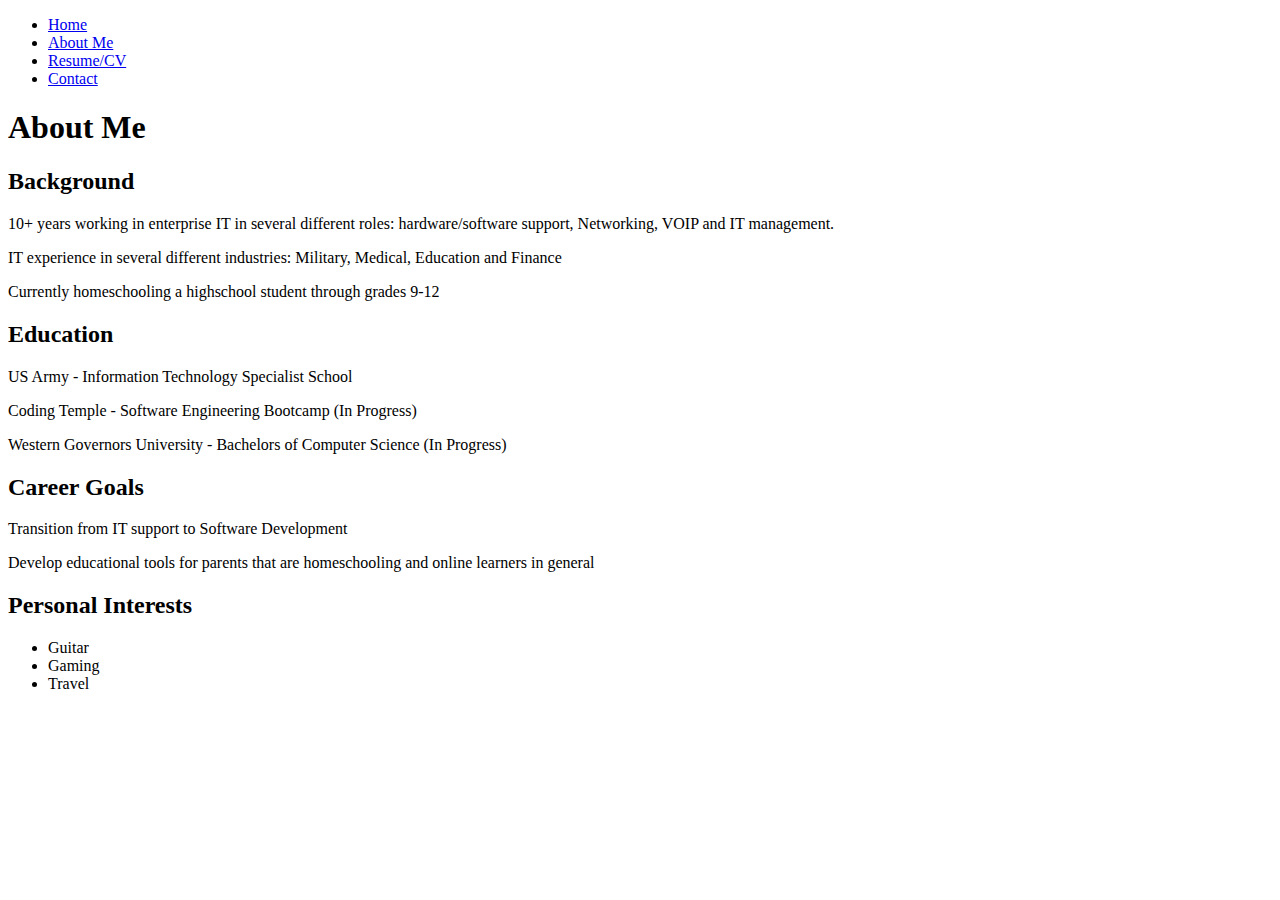
==== about.html @ 07ce75ca "Initial Commit" ====
<!DOCTYPE html>
<html lang="en">
<head>
    <meta charset="UTF-8">
    <meta name="viewport" content="width=device-width, initial-scale=1.0">
    <title>About Me | My Portfolio</title>
</head>
<body>    
    <nav>
        <ul>
            <li><a href="index.html">Home</a></li>
            <li><a href="about.html">About Me</a></li>
            <li><a href="resume.html">Resume/CV</a></li>
            <li><a href="contact.html">Contact</a></li>
        </ul>
    </nav>
    
    <h1>About Me</h1>
    <p></p>
    <h2>Background</h2>
    <p>10+ years working in enterprise IT in several different roles: hardware/software support, Networking, VOIP and IT management.</p>
    <p>IT experience in several different industries: Military, Medical, Education and Finance</p>
    <p>Currently homeschooling a highschool student through grades 9-12</p>
    
    <h2>Education</h2>
    <p>US Army - Information Technology Specialist School</p>
    <p>Coding Temple - Software Engineering Bootcamp (In Progress)</p>
    <p>Western Governors University - Bachelors of Computer Science (In Progress)</p>
    
    <h2>Career Goals</h2>
    <p>Transition from IT support to Software Development</p>
    <p>Develop educational tools for parents that are homeschooling and online learners in general</p>    
    
    <h2>Personal Interests</h2>
    <ul>
        <li>Guitar</li>
        <li>Gaming</li>
        <li>Travel</li>
    </ul>
</body>
</html>
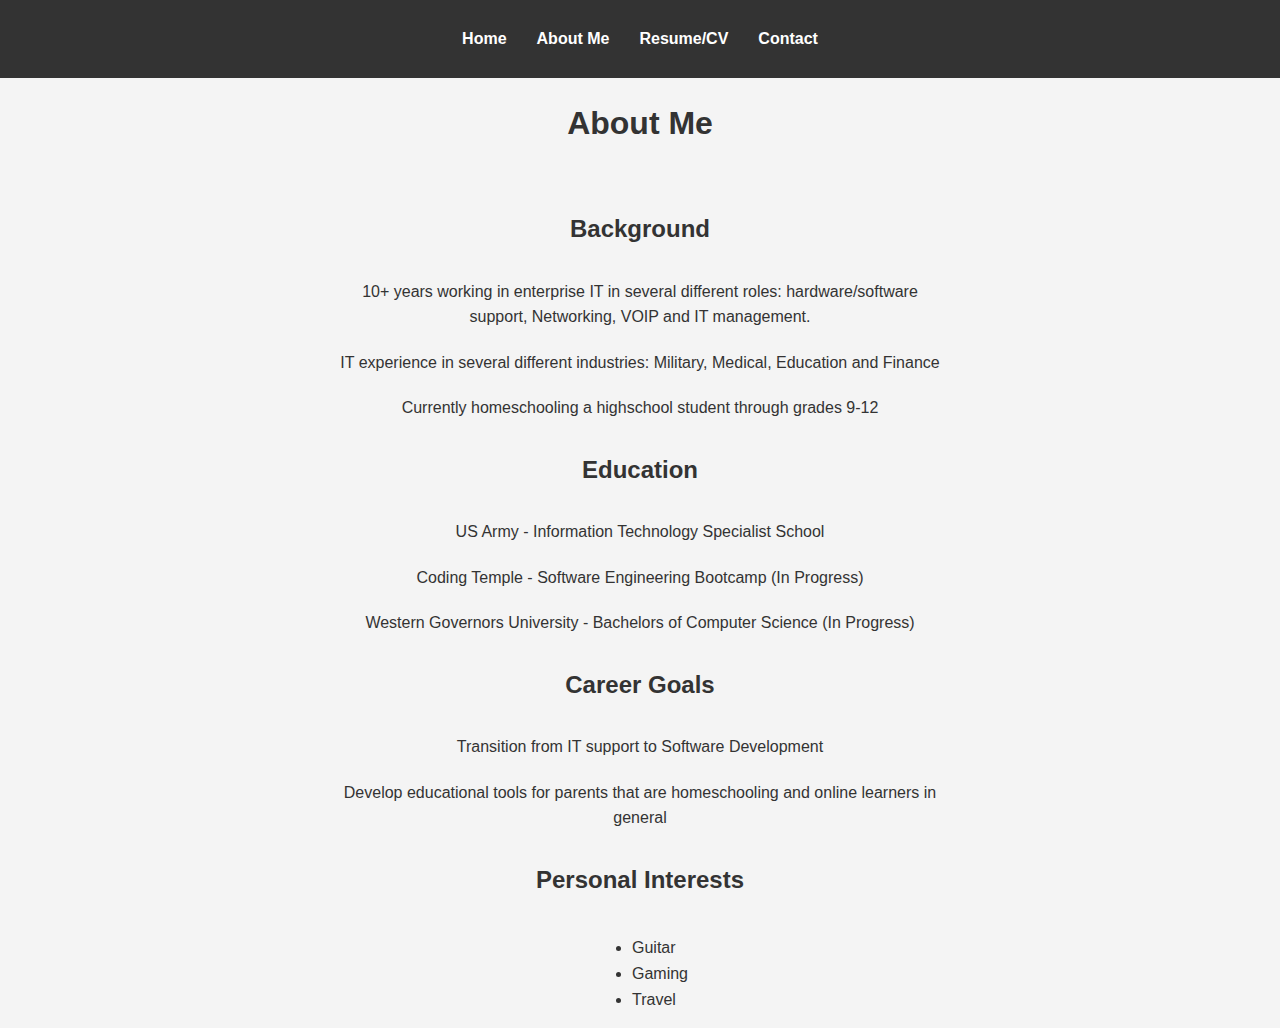
==== commit f1386b93: "Added CSS" ====
--- a/about.html
+++ b/about.html
@@ -4,6 +4,7 @@
     <meta charset="UTF-8">
     <meta name="viewport" content="width=device-width, initial-scale=1.0">
     <title>About Me | My Portfolio</title>
+    <link rel="stylesheet" href="styles.css">
 </head>
 <body>    
     <nav>
--- a/styles.css
+++ b/styles.css
@@ -0,0 +1,76 @@
+body {
+    font-family: Arial, sans-serif;
+    line-height: 1.6;
+    margin: 0;
+    padding: 0;
+    background-color: #f4f4f4;
+    color: #333;
+    display: flex;
+    flex-direction: column;
+    align-items: center;
+}
+
+nav {
+    background: #333;
+    color: #fff;
+    padding: 10px 0;
+    width: 100%;
+}
+
+nav ul {
+    list-style: none;
+    padding: 0;
+    display: flex;
+    justify-content: center;
+}
+
+nav ul li {
+    margin: 0 15px;
+}
+
+nav ul li a {
+    color: #fff;
+    text-decoration: none;
+    font-weight: bold;
+}
+
+nav ul li a:hover {
+    text-decoration: underline;
+}
+
+h1, h2 {
+    text-align: center;
+    margin-top: 20px;
+}
+
+section {
+    padding: 20px;
+    margin: 20px auto;
+    max-width: 800px;
+    background: #fff;
+    box-shadow: 0 0 10px rgba(0, 0, 0, 0.1);
+    text-align: center;
+}
+
+.profile-pic {
+    display: block;
+    margin: 20px auto;
+    border-radius: 50%;
+    box-shadow: 0 0 10px rgba(0, 0, 0, 0.1);
+}
+
+p {
+    text-align: center;
+    max-width: 600px;
+    margin: 10px auto;
+}
+
+@media (max-width: 600px) {
+    nav ul {
+        flex-direction: column;
+    }
+
+    nav ul li {
+        margin: 10px 0;
+    }
+}